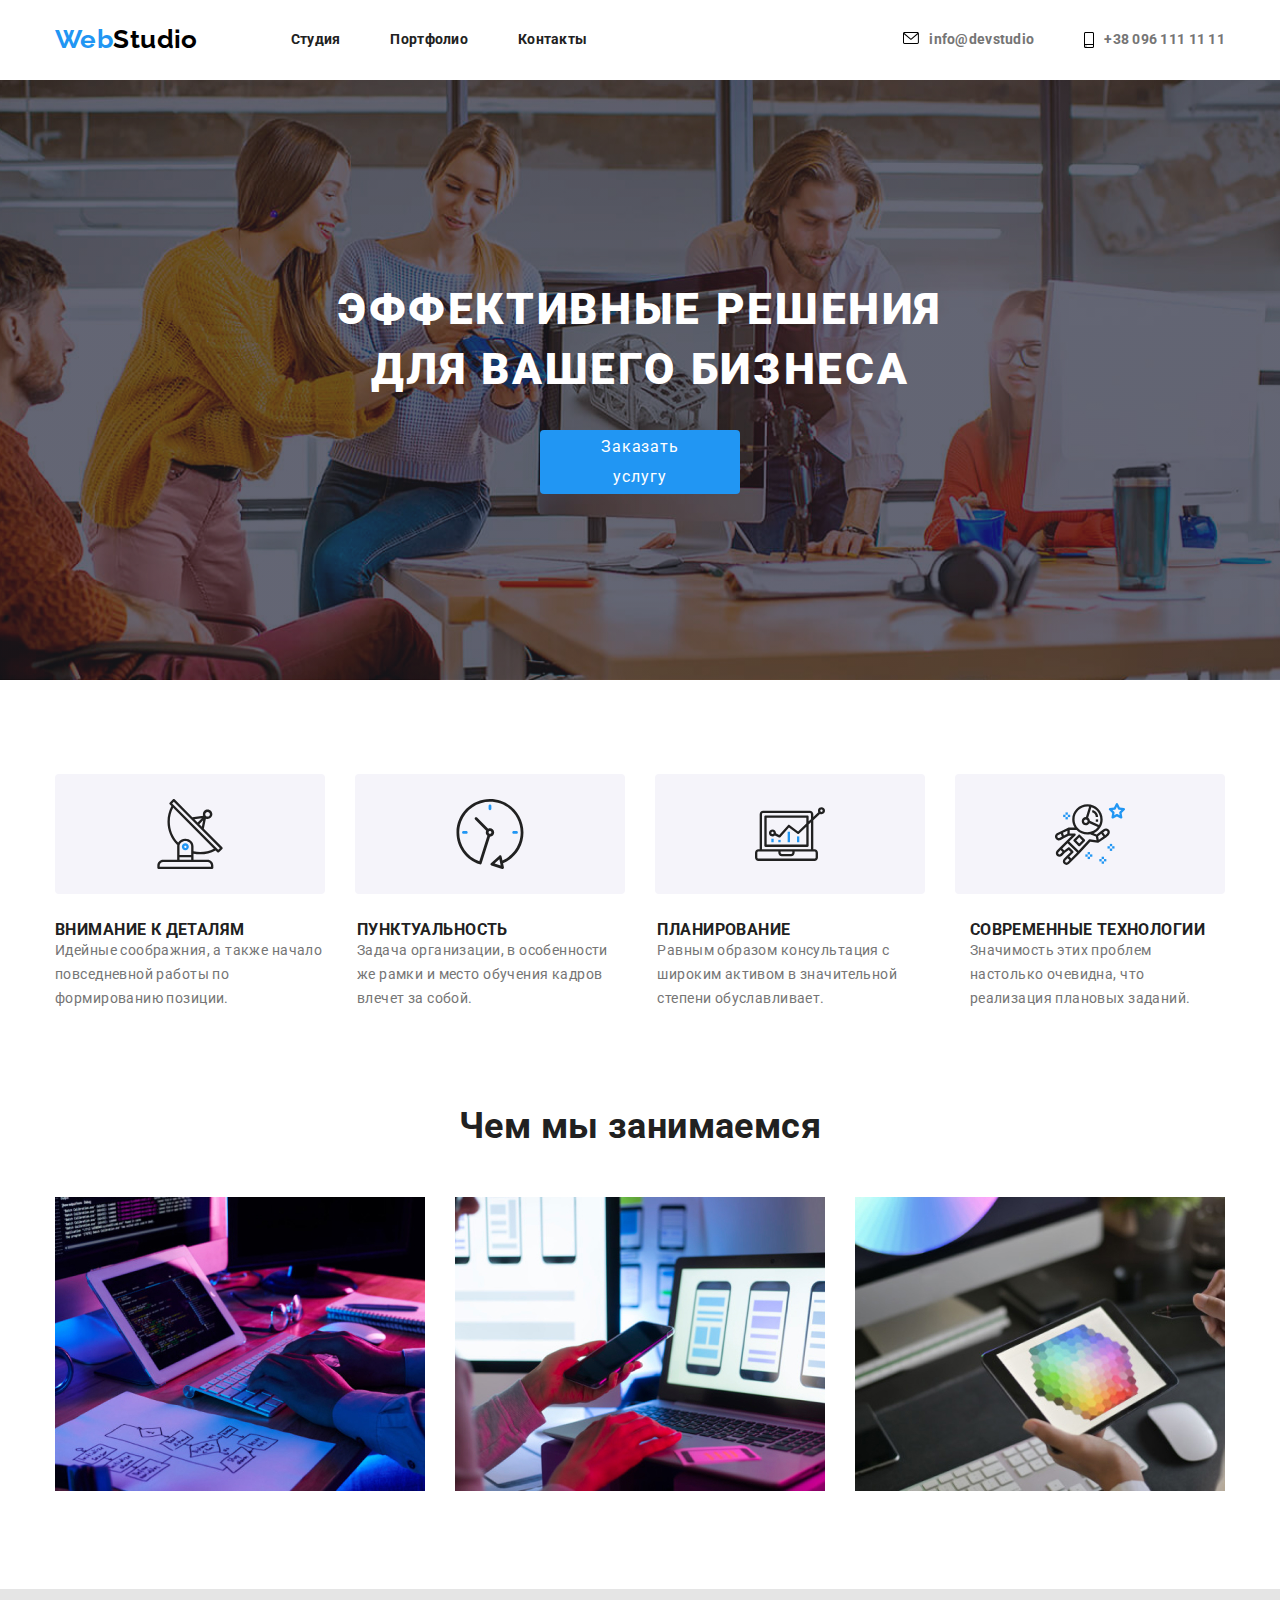
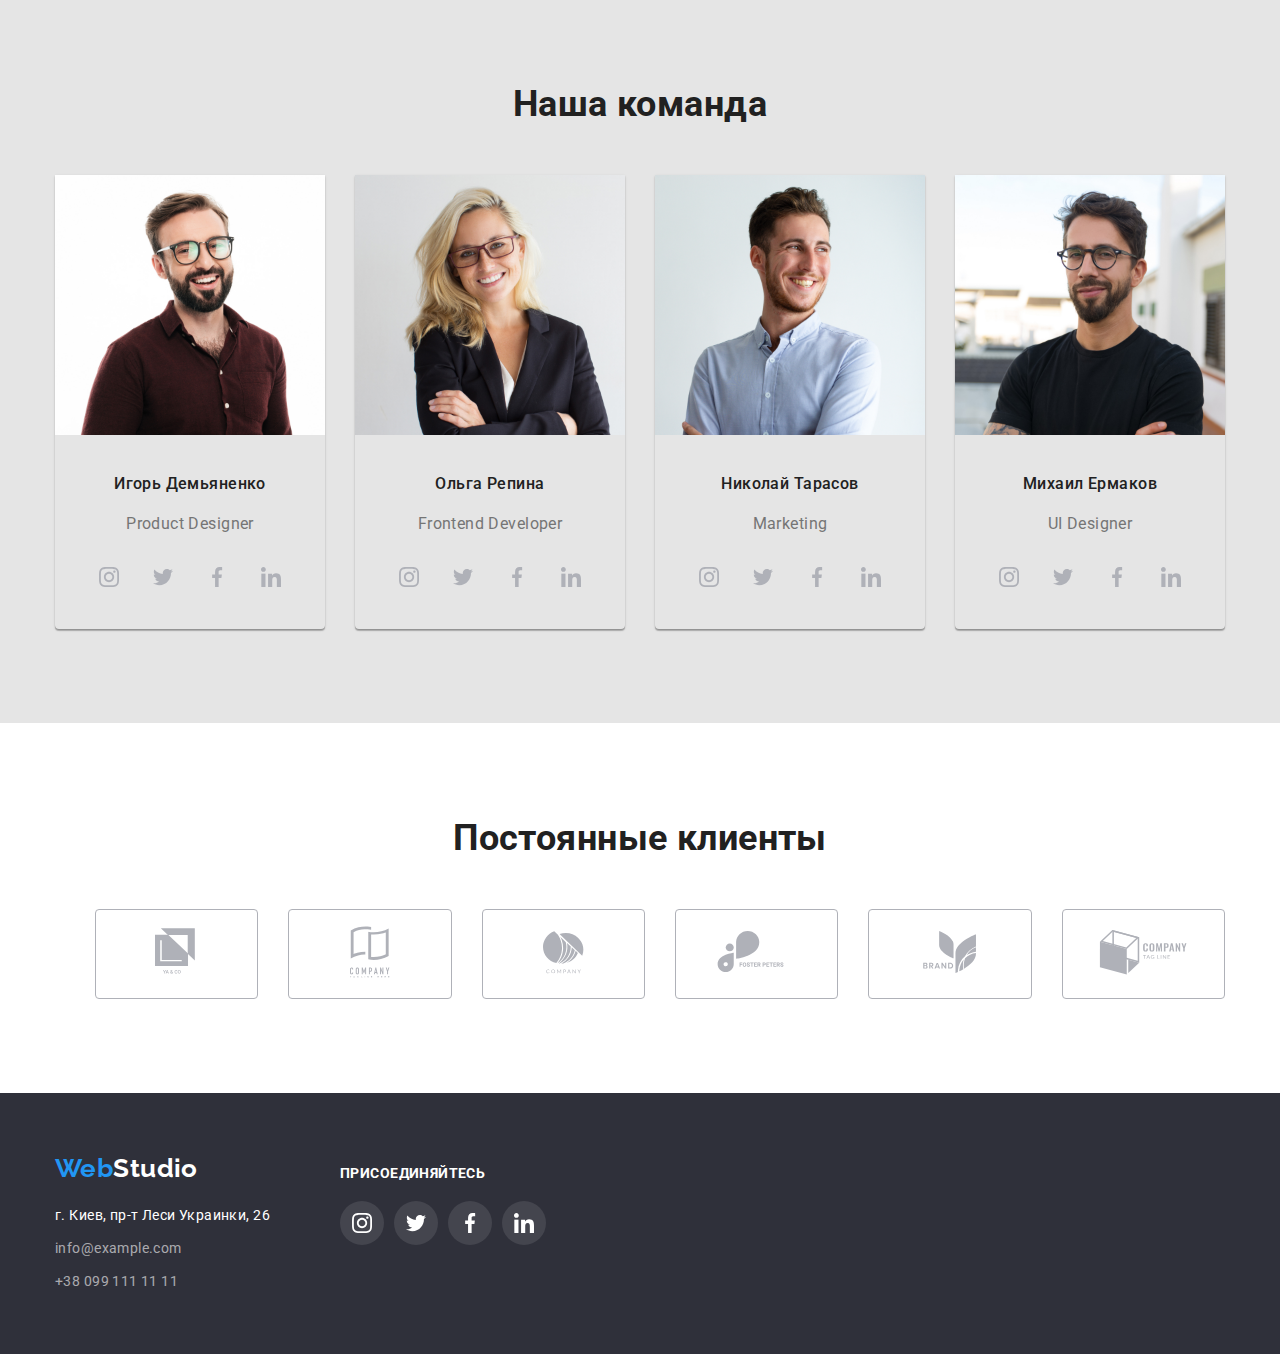
==== index.html @ aba3eb2d "goit-markup-hw-04" ====
<!DOCTYPE html>
<html lang="ru">
<head>
    <meta charset="UTF-8">
    <meta name="viewport" content="width=device-width, initial-scale=1.0">
    <link href="https://fonts.googleapis.com/css2?family=Raleway:wght@100;600&family=Roboto:wght@100;400;500;700;900&display=swap" rel="stylesheet">
    <link rel="stylesheet" href="https://cdnjs.cloudflare.com/ajax/libs/modern-normalize/1.0.0/modern-normalize.min.css">
    <link rel="stylesheet" href="./css/style.css">
    <title>goit-markup-hw-04</title>
</head>
<body>
    <header class="header">
        <div class="container">
        <nav class="navigation">
            <a class="logo link" href="index.html" lang="en"><span class="web link">Web </span>Studio</a>
            <ul class="navigation-list list">
                <li class="navigation-list-item">
                <a class="navigation-list-link link" href="index.html">Студия</a>    
                </li>
                <li class="navigation-list-item">
                <a class="navigation-list-link link" href="portfolio.html">Портфолио</a> 
                </li>
                <li class="navigation-list-item">
                <a class="navigation-list-link link" href="">Контакты</a> 
                </li>
            </ul>
        </nav>
        <div class="header-ul">
        <ul class="header-adress list">
            <li class="header-adress-link link">
                <a class="header-adress mail link" href="mailto:info@devstudio">
                    <svg class="envelope header-adress-link-item-svg">
                        <use href="./images/symbol-defs.svg#envelope"></use>
                    </svg>
                    info@devstudio</a>
            </li>
            <li  class="header-adress-link link">
                <a class="header-adress link" href="tel:380961111111">
                    <svg class="smartphone header-adress-link-item-svg">
                        <use href="./images/symbol-defs.svg#smartphone"></use>
                    </svg>
                    +38 096 111 11 11</a>
            </li>
        </ul>
        </div>
        </div>
    </header>
    <main>
        <!--Заказ услуг-->
       <section class="services">
           <div class="container">
            <h1 class="hero-title">ЭФФЕКТИВНЫЕ РЕШЕНИЯ ДЛЯ ВАШЕГО БИЗНЕСА</h1>
            <button class="modal-btn">Заказать услугу</button>
           </div>
        </section>
        <!--Приоритеты компании-->
        <section>
            <div class="container">
            <ul class="prioriti-img-list list">
                <li class="prioriti-img-link">
                    <div class="prioriti-img-cont">
                        <svg class="prioriti-img-item">
                            <use href="./images/symbol-defs.svg#antenna"></use>
                        </svg>
                    </div>
                </li>
                <li class="prioriti-img-link">
                    <div class="prioriti-img-cont">
                        <svg class="prioriti-img-item">
                            <use href="./images/symbol-defs.svg#clock"></use>
                        </svg>
                    </div>
                </li>
                <li class="prioriti-img-link">
                    <div class="prioriti-img-cont">
                        <svg class="prioriti-img-item">
                            <use href="./images/symbol-defs.svg#diagram"></use>
                        </svg>
                    </div>
                </li>
                <li class="prioriti-img-link">
                    <div class="prioriti-img-cont">
                        <svg class="prioriti-img-item">
                            <use href="./images/symbol-defs.svg#astronaut"></use>
                        </svg>
                    </div>
                </li>
            </ul>    
            <ul class="prioriti-list list">
                <li class="prioriti-link">
                    <h3 class="heading3">ВНИМАНИЕ К ДЕТАЛЯМ</h3>
                    <p class="prioriti">
                        Идейные соображния, а также начало повседневной работы по формированию позиции.
                    </p>
                </li>
                <li class="prioriti-link">
                    <h3 class="heading3">ПУНКТУАЛЬНОСТЬ</h3>
                    <p class="prioriti">
                        Задача организации, в особенности же рамки и место обучения кадров влечет за собой.
                    </p>
                </li>
                <li class="prioriti-link">
                    <h3 class="heading3">ПЛАНИРОВАНИЕ</h3>
                    <p class="prioriti">
                        Равным образом консультация с широким активом в значительной степени обуславливает.
                    </p>
                </li>
                <li class="prioriti-link">
                    <h3 class="heading3">СОВРЕМЕННЫЕ ТЕХНОЛОГИИ</h3>
                    <p class="prioriti">
                        Значимость этих проблем настолько очевидна, что реализация плановых заданий.
                    </p>
                </li>
            </ul>
            </div>
         </section>
         <!--Виды деятельности-->
         <section>
            <div class="containe">
            <h2 class="heading2">Чем мы занимаемся</h2>
            <ul class="activities-list list">
                <li class="activities-link">
                    <img src="./images/img1.jpg" alt="фото компьютера" width="370" height="294">
                </li>
                <li class="activities-link">
                    <img src="./images/img2.jpg" alt="фото ноутбука" width="370" height="294">
                 </li>
                <li class="activities-link">
                    <img src="./images/img3.jpg" alt="фото планшета" width="370" height="294">
                 </li>
            </ul>
            </div>
        </section>
        <!--Наши сотрудники-->
        <section class="profession">
            <div class="container">
            <h2 class="heading2">Наша команда</h2>
                <ul class="profession-list list">
                 <li class="profession-linl">
                    <img class="profession-img" src="./images/Photo1.jpg" alt="photo Product Designer" width="270" height="260">
                    <p class="name">Игорь Демьяненко</p>
                    <p class="profession-name">Product Designer</p>
                    <ul class="social-profession-list list">
                        <li class="social-profession-link link">
                            <a class="social-profession-link-item link" href="#">
                                <svg class="social-profession-link-item-svg">
                                    <use href="./images/symbol-defs.svg#instagram"></use>
                                </svg>
                            </a>
                        </li>
                        <li class="social-profession-link link">
                            <a class="social-profession-link-item link" href="#">
                                <svg class="social-profession-link-item-svg">
                                    <use href="./images/symbol-defs.svg#twitter"></use>
                                </svg>
                            </a>
                        </li>
                        <li class="social-profession-link link">
                            <a class="social-profession-link-item link" href="#">
                                <svg class="social-profession-link-item-svg">
                                    <use href="./images/symbol-defs.svg#facebook"></use>
                                </svg>
                            </a>
                        </li>
                        <li class="social-profession-link link">
                            <a class="social-profession-link-item link" href="#">
                                <svg class="social-profession-link-item-svg">
                                    <use xlink:href="./images/symbol-defs.svg#linkedin"></use>
                                </svg>
                            </a>
                        </li>
                    </ul>
                </li>
                <li class="profession-linl">
                    <img class="profession-img" src="./images/Photo2.jpg" alt="photo Frontend Developer" width="270" height="260">
                    <p class="name">Ольга Репина</p>
                    <p class="profession-name">Frontend Developer</p>
                    <ul class="social-profession-list list">
                        <li class="social-profession-link link">
                            <a class="social-profession-link-item link" href="#">
                                <svg class="social-profession-link-item-svg">
                                    <use href="./images/symbol-defs.svg#instagram"></use>
                                </svg>
                            </a>
                        </li>
                        <li class="social-profession-link link">
                            <a class="social-profession-link-item link" href="#">
                                <svg class="social-profession-link-item-svg">
                                    <use href="./images/symbol-defs.svg#twitter"></use>
                                </svg>
                            </a>
                        </li>
                        <li class="social-profession-link link">
                            <a class="social-profession-link-item link" href="#">
                                <svg class="social-profession-link-item-svg">
                                    <use href="./images/symbol-defs.svg#facebook"></use>
                                </svg>
                            </a>
                        </li>
                        <li class="social-profession-link link">
                            <a class="social-profession-link-item link" href="#">
                                <svg class="social-profession-link-item-svg">
                                    <use xlink:href="./images/symbol-defs.svg#linkedin"></use>
                                </svg>
                            </a>
                        </li>
                    </ul>
                </li>
                <li class="profession-linl">
                    <img class="profession-img" src="./images/Photo3.jpg" alt="photo Marketing" width="270" height="260">
                    <p class="name">Николай Тарасов</p>
                    <p class="profession-name">Marketing</p>
                    <ul class="social-profession-list list">
                        <li class="social-profession-link link">
                            <a class="social-profession-link-item link" href="#">
                                <svg class="social-profession-link-item-svg">
                                    <use href="./images/symbol-defs.svg#instagram"></use>
                                </svg>
                            </a>
                        </li>
                        <li class="social-profession-link link">
                            <a class="social-profession-link-item link" href="#">
                                <svg class="social-profession-link-item-svg">
                                    <use href="./images/symbol-defs.svg#twitter"></use>
                                </svg>
                            </a>
                        </li>
                        <li class="social-profession-link link">
                            <a class="social-profession-link-item link" href="#">
                                <svg class="social-profession-link-item-svg">
                                    <use href="./images/symbol-defs.svg#facebook"></use>
                                </svg>
                            </a>
                        </li>
                        <li class="social-profession-link link">
                            <a class="social-profession-link-item link" href="#">
                                <svg class="social-profession-link-item-svg">
                                    <use xlink:href="./images/symbol-defs.svg#linkedin"></use>
                                </svg>
                            </a>
                        </li>
                    </ul>
                </li>
                <li class="profession-linl">
                    <img class="profession-img" src="./images/Photo4.jpg" alt="photo UI Designer" width="270" height="260">
                    <p class="name">Михаил Ермаков</p>
                    <p class="profession-name">UI Designer</p>
                    <ul class="social-profession-list list">
                        <li class="social-profession-link link">
                            <a class="social-profession-link-item link" href="#">
                                <svg class="social-profession-link-item-svg">
                                    <use href="./images/symbol-defs.svg#instagram"></use>
                                </svg>
                            </a>
                        </li>
                        <li class="social-profession-link link">
                            <a class="social-profession-link-item link" href="#">
                                <svg class="social-profession-link-item-svg">
                                    <use href="./images/symbol-defs.svg#twitter"></use>
                                </svg>
                            </a>
                        </li>
                        <li class="social-profession-link link">
                            <a class="social-profession-link-item link" href="#">
                                <svg class="social-profession-link-item-svg">
                                    <use href="./images/symbol-defs.svg#facebook"></use>
                                </svg>
                            </a>
                        </li>
                        <li class="social-profession-link link">
                            <a class="social-profession-link-item link" href="#">
                                <svg class="social-profession-link-item-svg">
                                    <use xlink:href="./images/symbol-defs.svg#linkedin"></use>
                                </svg>
                            </a>
                        </li>
                    </ul>
                </li>    
                </ul>
            </div>
        </section>
         <!--Клиенты-->
         <section>
            <div class="container">
                <h2 class="heading2">Постоянные клиенты</h2>
            <ul class="client-list lisl">
                <li class="client-link link">
                    <a class="client-link-item" href="">
                        <svg class="logo1 client-item-svg">
                            <use href="./images/symbol-defs.svg#logo1"></use>
                        </svg>
                    </a>
                </li>
                <li class="client-link link">
                    <a class="client-link-item" href="">
                        <svg class="logo2 client-item-svg">
                            <use  href="./images/symbol-defs.svg#logo2"></use>
                        </svg>
                    </a>
                </li>
                <li class="client-link link">
                    <a class="client-link-item" href="">
                        <svg class="logo3 client-item-svg">
                            <use href="./images/symbol-defs.svg#logo3"></use>
                        </svg>
                    </a>
                </li>
                <li class="client-link link">
                    <a class="client-link-item" href="">
                        <svg class="logo4 client-item-svg">
                            <use href="./images/symbol-defs.svg#logo4"></use>
                        </svg>
                    </a>
                </li>
                <li class="client-link link">
                    <a class="client-link-item" href="">
                        <svg class="logo5 client-item-svg">
                            <use  href="./images/symbol-defs.svg#logo5"></use>
                        </svg>
                    </a>
                </li>
                <li class="client-link link">
                    <a class="client-link-item" href="">
                        <svg class="logo6 client-item-svg">
                            <use href="./images/symbol-defs.svg#logo6"></use>
                        </svg>
                    </a>
                </li>
            </ul>
            </div>
        </section>
    </main>
    <footer class="footer">
        <div class="container">
            <div class="footer-cont">
                <div class="footer-adr">
        <a class="logo-footer link" href="index.html" lang="en"><span class="web link">Web </span>Studio</a>
        <ul class="footer-list list">
            <li class="footer-link">
                <address>
                <a class="adress link" href="https://goo.gl/maps/eEJU2auMTQiU7aT29" target="_blank">г. Киев, пр-т Леси Украинки, 26</a>
                </address>
            </li>
            <li class="footer-link">
                <address>
                <a class="e-mail link" href="mailto:info@example.com">info@example.com</a>
                </address>
            </li>
            <li class="footer-link">
                <address>
                <a class="tel link" href="tel:380991111111">+38 099 111 11 11</a>
                </address>
            </li>
        </ul>
                </div>
        <div class="social-footer">
        <b class="join">ПРИСОЕДИНЯЙТЕСЬ</b>
        <ul class="social-footer-list list">
             <li class="social-footer-link link">
                    <a class="social-footer-link-item" href="" aria-label="instagram">
                        <svg class="social-footer-link-item-svg">
                            <use href="./images/symbol-defs.svg#instagram"></use>
                        </svg>
                    </a>
                </li>
                <li class="social-footer-link link">
                    <a class="social-footer-link-item" href="" aria-label="twitter">
                        <svg class="social-footer-link-item-svg">
                            <use href="./images/symbol-defs.svg#twitter"></use>
                        </svg>
                    </a>
                </li>
                <li class="social-footer-link link">
                    <a class="social-footer-link-item" href="" aria-label="facebook">
                        <svg class="social-footer-link-item-svg">
                            <use href="./images/symbol-defs.svg#facebook"></use>
                        </svg>
                    </a>
                </li>
                <li class="social-footer-link link">
                    <a class="social-footer-link-item" href="" aria-label="linkedin">
                        <svg class="social-footer-link-item-svg">
                            <use href="./images/symbol-defs.svg#linkedin"></use>
                        </svg>
                    </a>
            </li>
        </ul>
        </div>
            </div>
        </div>
    </footer>
</body>
</html>
---- css/style.css ----
body {
font-family: Roboto;
font-style: normal;
font-weight: bold;
font-size: 14px;
line-height: 1.14;
letter-spacing: 0.03em;
background-color: #ffffff;
color: #757575;
}

.link {
text-decoration: none;
display: block;
padding: 0px;
margin: 0px;
}

.list {
list-style: none;
padding: 0px;
margin: 0px;
}

/*Header*/

.logo, 
.web {
font-family: Raleway;
font-style: normal;
font-weight: bold;
font-size: 26px;
line-height: 31px;   
}

.web {
color:#2196F3;
}

.logo {
color: #000000;
}

.navigation-list-link,
.header-adress {
letter-spacing: 0.02em;
}

.navigation-list-link {
color: #212121;
}

.header-adress {
color: #757575;
}

.navigation-list-link:hover,
.navigation-list-link:focus,
.header-adress:hover,
.header-adress:focus {
color: #2196F3;;
}

.container {
width: 1200px;
padding-left: 15px;
padding-right: 15px;
margin-left: auto;
margin-right: auto;
}

.navigation-list {
display: flex;
}
.navigation-list-item:not(:last-child) {
margin-right: 50px;
}

.logo{
display: flex;
margin-right: 93px;
}

.navigation {
display: flex;
align-items: center;
}

.header .container {
display: flex;
align-items: center;
}

.header-adress {
display: flex;
}

.header-ul {
display: flex;
margin-left: auto;
}

.mail {
margin-right: 50px;
}

.navigation-list-link{
padding-top: 32px;
padding-bottom: 32px;
}

.envelope{
width: 16px;
height: 12px;;
}

.smartphone{
width: 10px;
height: 16px;
}

.header-adress-link-item-svg{
margin-right: 10px;
}

.header-adress:hover .header-adress-link-item-svg,
.header-adress:focus .header-adress-link-item-svg {
fill: #2196F3;
}



/*main Заказ услуг */

h1{
margin: 0px;
margin-block-start: 0em;
margin-block-end: 0em;
}

button{
display: block;
margin: 0;
padding: 0;
border: 0;
}

.services{
background-color: #2F303A;
background-image: linear-gradient(
rgba(47, 48, 58, 0.4),
rgba(47, 48, 58, 0.4)
),
url(../images/BGimg.jpg);
background-repeat: no-repeat;
background-position: center;
background-size: 1600px, auto;
}

.hero-title {
font-weight: 900;
font-size: 44px;
line-height: 1.36;
text-align: center;
letter-spacing: 0.06em;
text-transform: uppercase;
color: #FFFFFF;
/*background: #2F303A;*/
padding-top: 200px;
padding-bottom: 280px;
padding-left: 237px;
padding-right: 237px;
}

.modal-btn{
font-size: 16px;
line-height: 1.88;
display: flex;
align-items: center;
text-align: center;
letter-spacing: 0.06em;
color: #ffffff;
background-color: #2196F3;
border-radius: 4px;
position: absolute;
width: 200px;
height: 50px;
margin-left: 485px;
margin-right: 485px;
top: 430px;
padding-left: 32px;
padding-right: 32px;
padding-top: 32px;
padding-bottom: 32px;
}

/*main Приоритеты компании, Виды деятельности*/

h2,
h3,
p{
margin: 0px;
padding: 0px;
}

.prioriti-img-list{
display: flex;
justify-content: center;
padding-top: 94px;
margin-bottom: 27px;
}
.prioriti-img-cont{
display: flex;
justify-content: center;
text-align:center;
width: 270px;
height: 120px;
background: #F5F4FA;
border-radius: 4px;
display: flex;
justify-content : center;
align-items :center;
}

.prioriti-img-link:not(:last-child) {
margin-right: 30px;
}

.prioriti-img-item{
width: 70px;
height: 70px;
display: flex;
}

.prioriti-list{
display: flex;
justify-content: center;
}

.prioriti-link:not(:last-child){
margin-right: 30px;
}

.activities-list{
display: flex;
justify-content: center;
padding-bottom: 94px;
}

.activities-link:not(:last-child) {
margin-right: 30px;
}

.heading3{
text-transform: uppercase;
color: #212121;
}

.prioriti{
font-weight: normal;
font-size: 14px;
line-height: 1.71;
}

.heading2{
font-size: 36px;
line-height: 1.17;
text-align: center;
color: #212121;
margin-bottom: 50px;
padding-top: 94px;


}

/*main Наши сотрудники*/
.social-profession-list {
display: flex;
justify-content: center;
margin-bottom: 30px;
}

.social-profession-link{
display: block;
justify-content: center;
}


.social-profession-link-item{
display: flex;
width: 44px;
height: 44px;  
border-radius: 100%;
justify-content: center;
align-items: center;
}

.social-profession-link:not(:last-child) {
margin-right: 10px;   
}

.social-profession-link:first-of-type {
margin-left: 32px;
}

.social-profession-link:last-of-type {
margin-right: 32px;
}

.social-profession-link-item-svg {
width: 20px;
height: 20px;
fill: #AFB1B8;
text-decoration: none;
display: block;
justify-content: center;
}

.social-profession-link-item:hover .social-profession-link-item-svg,
.social-profession-link-item:focus .social-profession-link-item-svg{
fill:  #ffffff;
}

.social-profession-link-item:hover,
.social-profession-link-item:focus{
background-color: #2196F3;
}
.profession{
background-color: #E5E5E5;

}
.profession-list{
display: flex;
justify-content: center;
padding-bottom: 94px;
}

.profession-linl:not(:last-child){
margin-right: 30px;
}

.profession-linl{
box-shadow: 0px 1px 3px rgba(0, 0, 0, 0.12), 0px 1px 1px rgba(0, 0, 0, 0.14), 0px 2px 1px rgba(0, 0, 0, 0.2);
border-radius: 0px 0px 4px 4px;
}
.profession-img {
margin-bottom: 30px;
}

.name{
font-weight: 500;
font-size: 16px;
line-height: 1.88;
text-align: center;
color: #212121;
margin-bottom: 10px;
}

.profession-name {
font-weight: normal;
font-size: 16px;
line-height: 1.88;
text-align: center;
margin-bottom: 30px;
margin-bottom: 16px;
}

/*main Клиенты*/

.client-list{
display: flex;
justify-content: center;
text-align:center;
margin-bottom: 94px;
}
.client-link{
width: 170px;
height: 90px;
display: flex;
justify-content : center;
align-items :center;
border: 1px solid #AFB1B8;
border-radius: 4px;
}

.client-item-svg{
fill: #AFB1B8;
}

.client-link:hover .client-item-svg,
.client-link:focus .client-item-svg{
fill:  #2196F3;
}
.client-link:hover,
.client-link:focus{
border: 1px solid #2196F3;
}

.client-link:not(:last-child){
margin-right: 30px;
}

.logo1{
width: 44px;
height: 49px;
}

.logo2{
width: 40px;
height: 52px;
}

.logo3{
width: 41px;
height: 43px;
}

.logo4{
width: 80px;
height: 42px;
}

.logo5{
width: 59px;
height: 42px;
}

.logo6{
width: 89px;
height: 45px;
}


/*footer*/
.join{
display: block;
font-family: Roboto;
font-style: normal;
font-weight: bold;
font-size: 14px;
line-height: 16px;
letter-spacing: 0.03em;
text-transform: uppercase;
color: #FFFFFF;
padding-top: 72px;
margin-bottom: 20px;
}
.social-footer-link-item-svg{
width: 20px;
height: 20px;
fill: #ffffff;
text-decoration: none;
display: block;
justify-content: center;
}


.social-footer-link-item{
display: block;
display: flex;
width: 44px;
height: 44px;  
border-radius: 100%;
justify-content: center;
align-items: center;
background: rgba(255, 255, 255, 0.1);
}


.social-footer-link-item:hover,
.social-footer-link-item:focus{
background-color: #2196F3;
}
.social-footer-link:not(:last-child){
margin-right: 10px;
}
    
.footer-cont{
display: flex;
margin-right: 70px;
}
.social-footer-list{
display: flex;
}
.footer-link:not(:last-child){
margin-bottom: 9px;
}


.footer-list{
padding-bottom: 60px;
margin-right: 70px;
}

.adress{
font-style: normal;
font-weight: normal;
font-size: 14px;
line-height: 1.71;
color: #ffffff;
}

.e-mail,
.tel {
font-style: normal;
font-weight: normal;
font-size: 14px;
line-height: 1.71;
color: rgba(255, 255, 255, 0.6);
}

.footer{
background: #2F303A;
}

.logo-footer{
font-family: Raleway;
font-size: 26px;
line-height: 1.19;    
color: #ffffff;
display: flex;
margin-bottom: 20px;
padding-top: 60px;
}

/*Portfolio*/

.img{
display: block;
}

.our-work-list{
display: flex;
justify-content: center;
padding-top: 94px;
padding-bottom: 50px;
}

.our-work-link:not(:last-child){
margin-right: 8px;
}

.button-our-work{
font-weight: 500;
font-size: 16px;
line-height: 1.63;
text-align: center;
color: #212121;
border-radius: 4px;
padding-top: 6px;
padding-bottom: 6px;
padding-left: 22px;
padding-right: 22px;
}

.button-our-work:hover,
.button-our-work:focus {
background-color: #2196F3 ;
color: #ffffff;
}

.all-work-list{
display: flex;
flex-wrap: wrap;
padding-bottom: 94px;
}

.all-work-link:not(:nth-child(3n+3)){
margin-right: 30px;
}

.all-work-link:nth-last-child(n+4){
margin-bottom: 30px;}

.all-work-img{
margin-bottom: 20px;
}

.all-work-link{
border: 1px solid #EEEEEE;
}

.all-work-link:hover,
.all-work-link:focus {
box-shadow: 0px 1px 1px rgba(0, 0, 0, 0.12), 0px 4px 4px rgba(0, 0, 0, 0.06), 1px 4px 6px rgba(0, 0, 0, 0.16);
}

.all-work{
font-size: 18px;
line-height: 2;
letter-spacing: 0.06em;
color: #212121;
margin-bottom: 4px;
padding-left: 24px;
}

.all-project{
font-weight: normal;
font-size: 16px;
line-height: 1.88;
color: #757575;
padding-left: 24px;
padding-bottom: 20px;
}
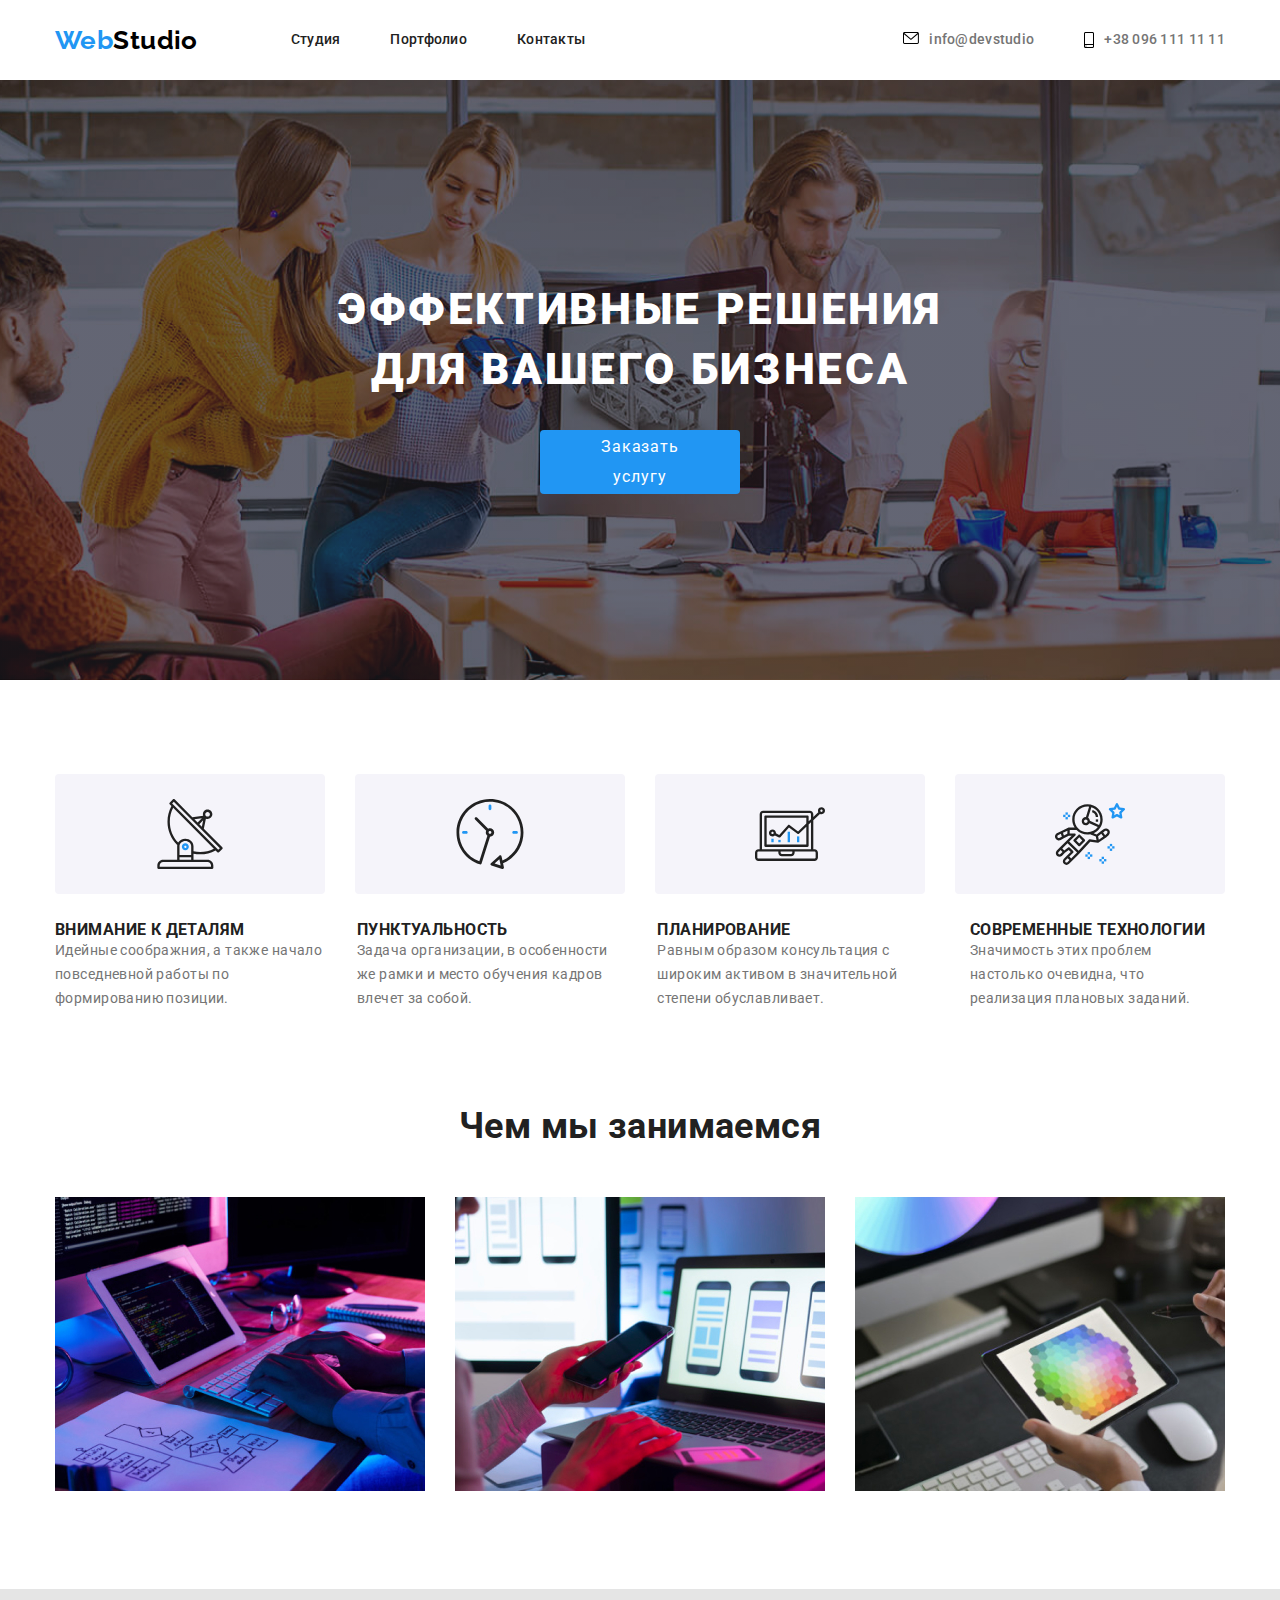
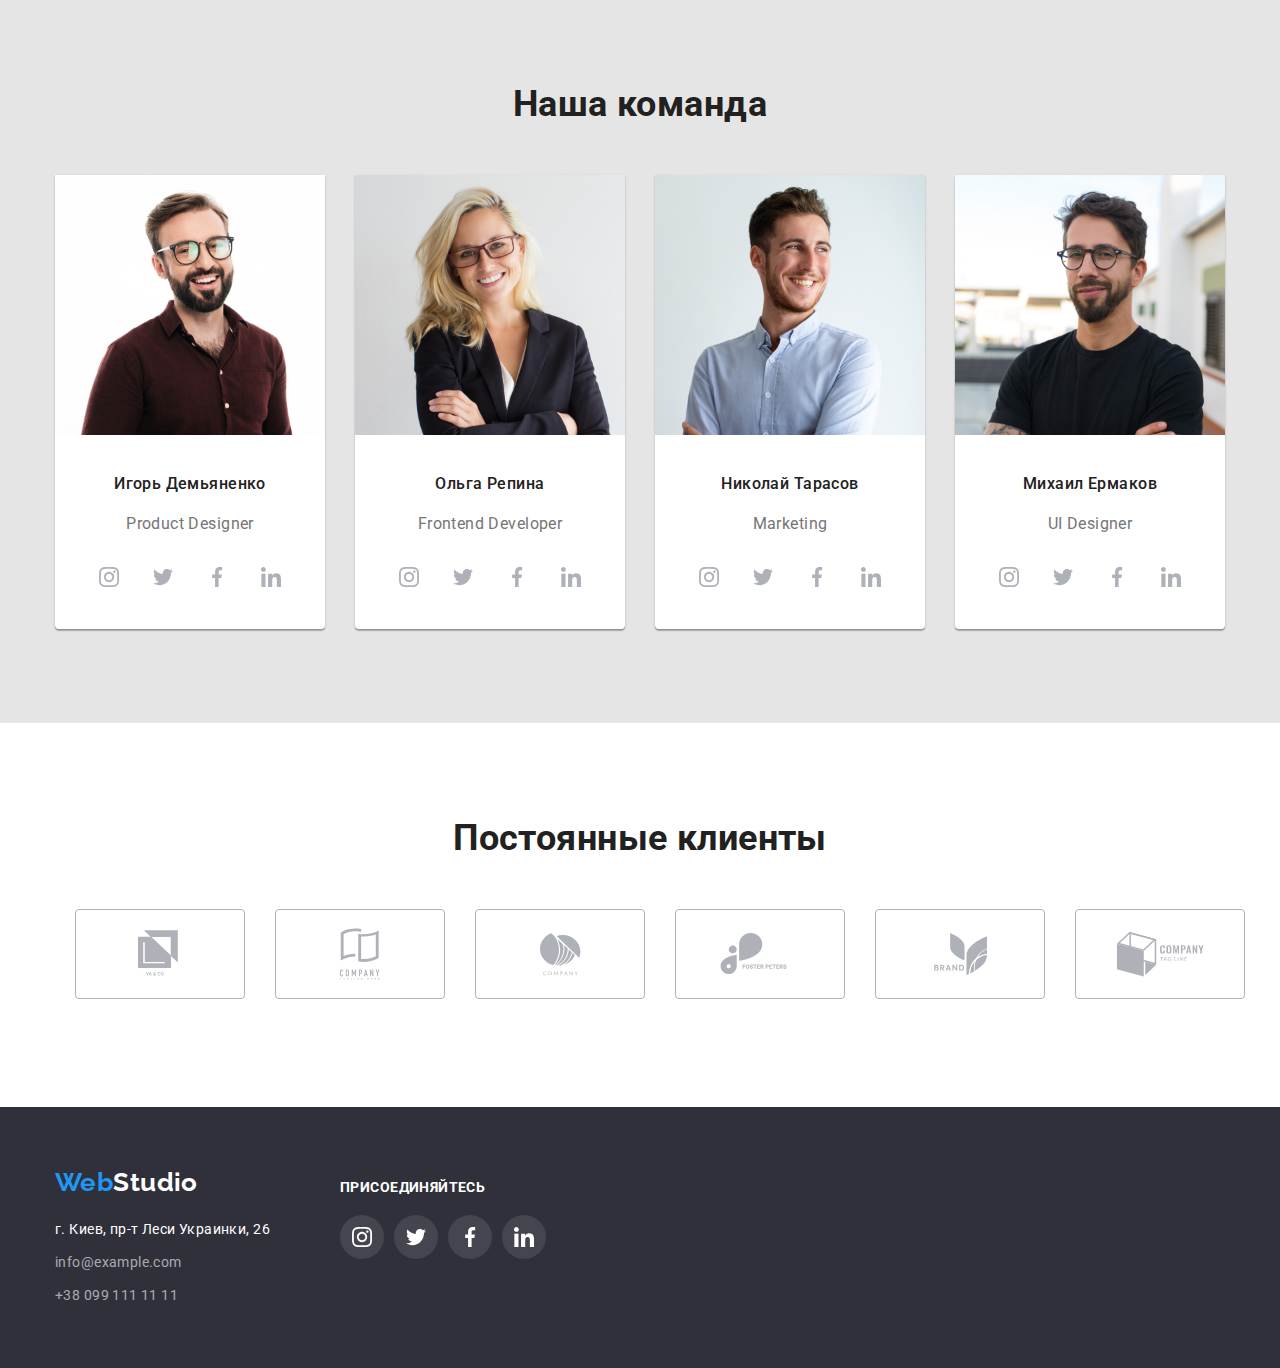
==== commit d6bf1996: "error correction" ====
--- a/index.html
+++ b/index.html
@@ -54,7 +54,7 @@
            </div>
         </section>
         <!--Приоритеты компании-->
-        <section>
+        <section class="prioriti-section">
             <div class="container">
             <ul class="prioriti-img-list list">
                 <li class="prioriti-img-link">
@@ -115,7 +115,7 @@
             </div>
          </section>
          <!--Виды деятельности-->
-         <section>
+         <section class="activities-section">
             <div class="containe">
             <h2 class="heading2">Чем мы занимаемся</h2>
             <ul class="activities-list list">
@@ -280,7 +280,7 @@
             </div>
         </section>
          <!--Клиенты-->
-         <section>
+         <section class="client-section">
             <div class="container">
                 <h2 class="heading2">Постоянные клиенты</h2>
             <ul class="client-list lisl">
--- a/css/style.css
+++ b/css/style.css
@@ -22,6 +22,7 @@
 margin: 0px;
 }
 
+
 /*Header*/
 
 .logo, 
@@ -30,7 +31,7 @@
 font-style: normal;
 font-weight: bold;
 font-size: 26px;
-line-height: 31px;   
+line-height: 1.19;   
 }
 
 .web {
@@ -43,11 +44,12 @@
 
 .navigation-list-link,
 .header-adress {
+font-weight: 500;
 letter-spacing: 0.02em;
 }
 
 .navigation-list-link {
-color: #212121;
+color: #212121;;
 }
 
 .header-adress {
@@ -58,7 +60,7 @@
 .navigation-list-link:focus,
 .header-adress:hover,
 .header-adress:focus {
-color: #2196F3;;
+color: #2196F3;
 }
 
 .container {
@@ -123,8 +125,14 @@
 margin-right: 10px;
 }
 
-.header-adress:hover .header-adress-link-item-svg,
-.header-adress:focus .header-adress-link-item-svg {
+.header-adress-link:hover .header-adress-link-item-svg{
+color: #2196F3;
+fill: #2196F3;
+} 
+
+.header-adress:focus 
+{
+color: #2196F3;
 fill: #2196F3;
 }
 
@@ -155,6 +163,8 @@
 background-repeat: no-repeat;
 background-position: center;
 background-size: 1600px, auto;
+background-size: cover;
+
 }
 
 .hero-title {
@@ -202,11 +212,17 @@
 margin: 0px;
 padding: 0px;
 }
+.prioriti-section{
+padding-top: 94px;
+padding-bottom: 94px;
+}
+.activities-section{
+padding-bottom: 94px;
+}
 
 .prioriti-img-list{
 display: flex;
 justify-content: center;
-padding-top: 94px;
 margin-bottom: 27px;
 }
 .prioriti-img-cont{
@@ -244,7 +260,6 @@
 .activities-list{
 display: flex;
 justify-content: center;
-padding-bottom: 94px;
 }
 
 .activities-link:not(:last-child) {
@@ -268,7 +283,6 @@
 text-align: center;
 color: #212121;
 margin-bottom: 50px;
-padding-top: 94px;
 
 
 }
@@ -327,12 +341,13 @@
 }
 .profession{
 background-color: #E5E5E5;
+padding-top: 94px;
+padding-bottom: 94px;
 
 }
 .profession-list{
 display: flex;
 justify-content: center;
-padding-bottom: 94px;
 }
 
 .profession-linl:not(:last-child){
@@ -340,8 +355,9 @@
 }
 
 .profession-linl{
-box-shadow: 0px 1px 3px rgba(0, 0, 0, 0.12), 0px 1px 1px rgba(0, 0, 0, 0.14), 0px 2px 1px rgba(0, 0, 0, 0.2);
-border-radius: 0px 0px 4px 4px;
+    background: #FFFFFF;   
+    box-shadow: 0px 1px 3px rgba(0, 0, 0, 0.12), 0px 1px 1px rgba(0, 0, 0, 0.14), 0px 2px 1px rgba(0, 0, 0, 0.2);
+    border-radius: 0px 0px 4px 4px;
 }
 .profession-img {
 margin-bottom: 30px;
@@ -366,14 +382,16 @@
 }
 
 /*main Клиенты*/
-
+.client-section{
+    padding-top: 94px;
+    padding-bottom: 94px;
+}
 .client-list{
 display: flex;
 justify-content: center;
 text-align:center;
-margin-bottom: 94px;
-}
-.client-link{
+}
+.client-link-item{
 width: 170px;
 height: 90px;
 display: flex;
@@ -387,13 +405,15 @@
 fill: #AFB1B8;
 }
 
-.client-link:hover .client-item-svg,
-.client-link:focus .client-item-svg{
+.client-link-item:focus .client-item-svg,
+.client-link-item:hover .client-item-svg{
 fill:  #2196F3;
-}
-.client-link:hover,
+
+}
+.client-link-item:hover,
 .client-link:focus{
 border: 1px solid #2196F3;
+border-radius: 4px;
 }
 
 .client-link:not(:last-child){
@@ -524,16 +544,17 @@
 }
 
 /*Portfolio*/
-
-.img{
-display: block;
-}
-
-.our-work-list{
-display: flex;
-justify-content: center;
+.our-work-section{
 padding-top: 94px;
 padding-bottom: 50px;
+}
+.img{
+display: block;
+}
+
+.our-work-list{
+display: flex;
+justify-content: center;
 }
 
 .our-work-link:not(:last-child){
@@ -559,10 +580,12 @@
 color: #ffffff;
 }
 
+.all-work-section{
+padding-bottom: 94px;
+}
 .all-work-list{
 display: flex;
 flex-wrap: wrap;
-padding-bottom: 94px;
 }
 
 .all-work-link:not(:nth-child(3n+3)){
@@ -576,13 +599,17 @@
 margin-bottom: 20px;
 }
 
-.all-work-link{
+.all-work-link-cont{
 border: 1px solid #EEEEEE;
 }
 
-.all-work-link:hover,
-.all-work-link:focus {
+.all-work-link-cont:hover,
+.all-work-link-cont:focus {
 box-shadow: 0px 1px 1px rgba(0, 0, 0, 0.12), 0px 4px 4px rgba(0, 0, 0, 0.06), 1px 4px 6px rgba(0, 0, 0, 0.16);
+}
+
+.all-work-link-cont:focus{
+    box-shadow: 0px 1px 1px rgba(0, 0, 0, 0.12), 0px 4px 4px rgba(0, 0, 0, 0.06), 1px 4px 6px rgba(0, 0, 0, 0.16);
 }
 
 .all-work{
